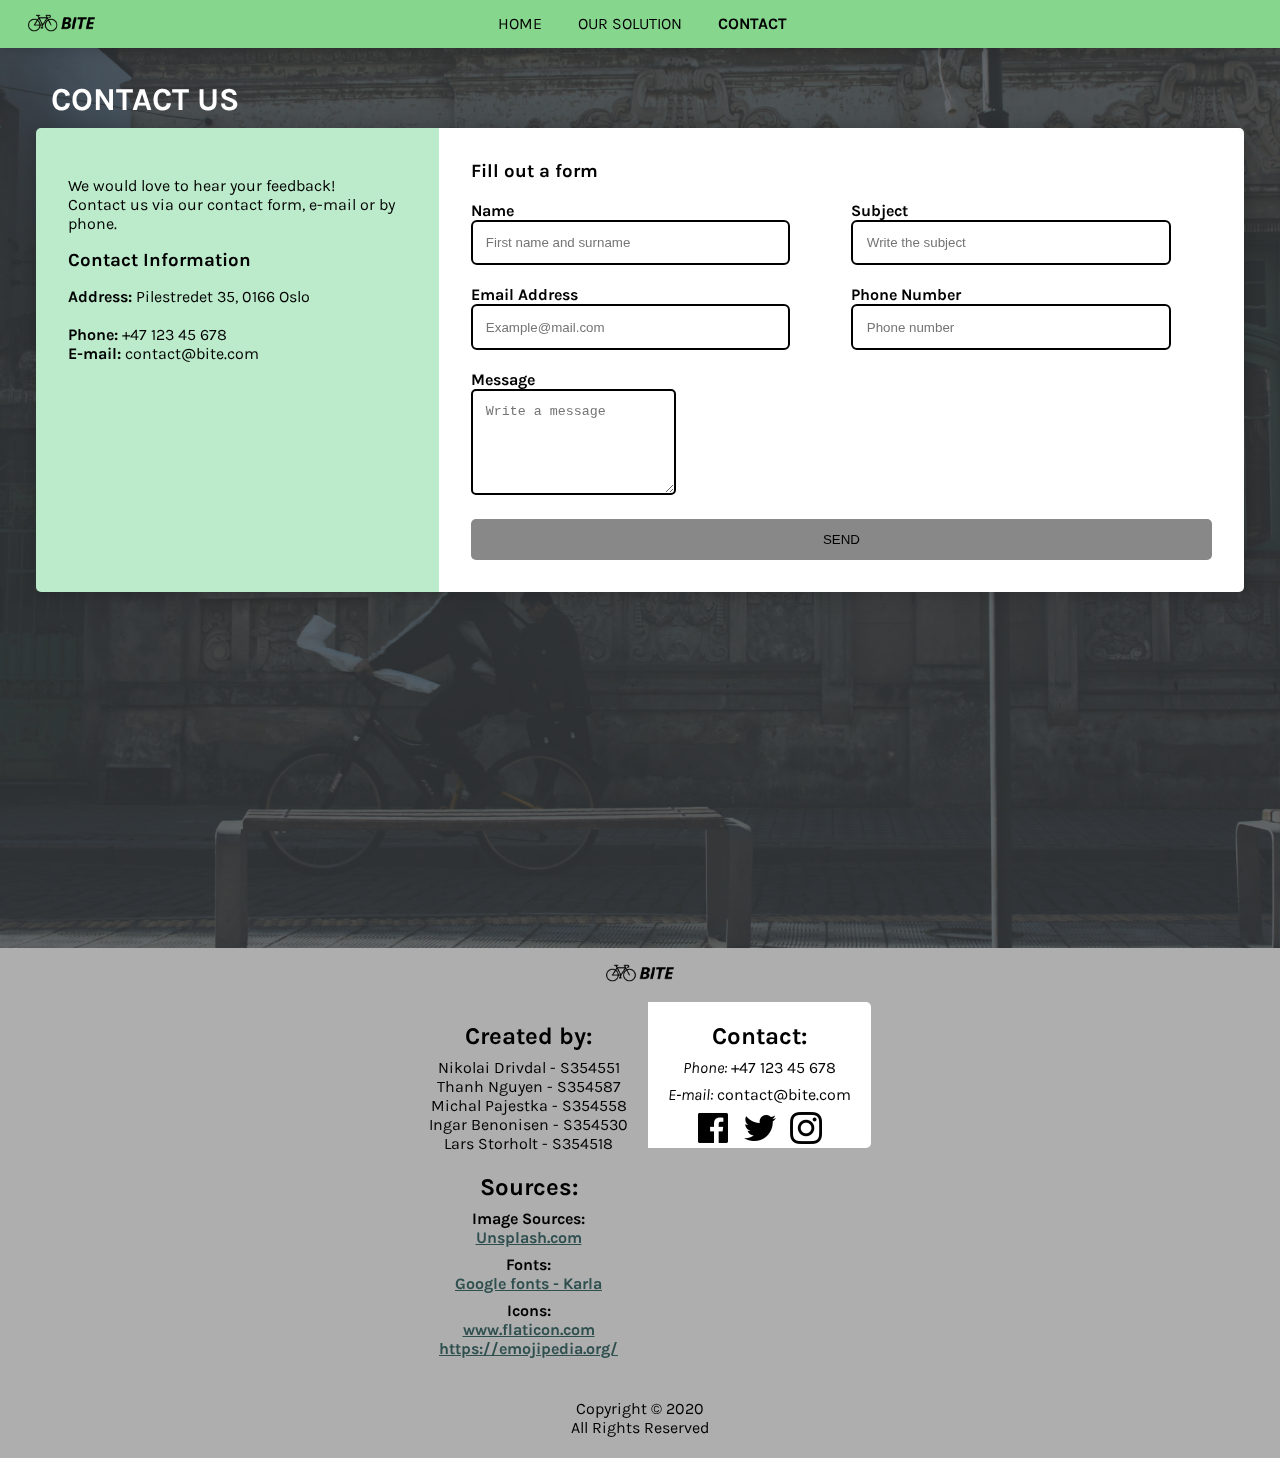
==== contact/index.html @ 80cf30ab "fixed images in footer" ====
<!DOCTYPE html>
<html lang="en">
<head>
    <meta charset="UTF-8">
    <title>BITE - Cycle Reward</title>
    <link rel="stylesheet" href="../css/stylesheet.css">
    <link rel="stylesheet" href="../css/contact.css">
    <link rel="stylesheet" href="../css/footer.css">
    <link rel="stylesheet" href="../css/footer.css">
    <link rel="shortcut icon" href="../images/favicon.ico">
    <link href="https://fonts.googleapis.com/css2?family=Karla:ital,wght@0,400;0,700;1,400&display=swap" rel="stylesheet"> <!-- Karla font -->
    <meta name="viewport" content="width=device-width, initial-scale=1">
</head>
<body>

<div class="navbar-normal">
    <a class="noPadding" href="../index.html"><img class="logo" src="../images/logo500.png" alt="BiTe Logo"></a>
    <a href="../index.html">HOME</a>
    <a href="../solution/index.html">OUR SOLUTION</a>
    <a class="navactive">CONTACT</a>
</div>
<div class="navbar-phone-top">
    <a class="noPadding" href="../index.html"><img class="logo" src="../images/logo500.png" alt="BiTe Logo"></a>
</div>
<div class="navbar-phone-bottom">
    <a href="../index.html">HOME</a>
    <a href="../solution/index.html">OUR SOLUTION</a>
    <a class="navactive">CONTACT</a>
</div>

<div class="backgroundImage"></div>
<div class="containerFullScreen">
    <div class="titleContact">
        <h1>CONTACT US</h1>
    </div>

    <div class="container">
        <div class="wrapper animated bounceInLeft">
        <div class="company-info">
            <p>
                We would love to hear your feedback! <br/>Contact us via our contact form, e-mail or by phone.
            </p>
            <h3>Contact Information</h3>
            <ul>

                <li><b>Address:</b> Pilestredet 35, 0166 Oslo</li>
                <br/>
                <li><b>Phone:</b> +47 123 45 678</li>
                <li><b>E-mail:</b> contact@bite.com</li>

            </ul>
        </div>
            <div class="contact">
                <h3>Fill out a form</h3>
                <form id="contact-form">
                <p>
                    <label for="name">Name</label>
                    <input type="text" name="name" id="name" Placeholder="First name and surname" required>
                </p>
                <p>
                    <label for="subject">Subject</label>
                    <input type="text" name="subject" id="subject" Placeholder="Write the subject" required>
                </p>
                <p>
                    <label for="email">Email Address</label>
                    <input type="email" name="email" id="email" Placeholder="Example@mail.com" required>
                </p>
                <p>
                    <label for="phone">Phone Number</label>
                    <input type="text" name="phone" id="phone" Placeholder="Phone number" required>
                </p>
                <p class="full">
                    <label for="message">Message</label>
                    <textarea name="message" id="message" rows="5" placeholder="Write a message" required></textarea>
                </p>
                <p class="full">
                    <button  type="submit">Send</button>
                </p>
                </form>
            </div>
        </div>
    </div>
</div>

<div class="footer shadow">
    <div class="footerLogo">
        <a href="../index.html"><img src="../images/logo500.png" alt="logo"></a>
    </div>
    <div class="creatorInfo">
        <h2>Created by:</h2>
        <p>
            Nikolai Drivdal - S354551<br>
            Thanh Nguyen - S354587<br>
            Michal Pajestka - S354558<br>
            Ingar Benonisen - S354530<br>
            Lars Storholt - S354518
        </p>
        
        <h2>Sources:</h2>
        <p>
            <strong>Image Sources:</strong> <br>
            <a href="https://unsplash.com/collections/39621541/dafe---final-assignment/ac71ea7657fd5124cf0531c024cbfe3c">Unsplash.com</a>
        </p>
        <p>
            <strong>Fonts:</strong> <br>
            <a href="https://fonts.google.com/specimen/Karla?query=karla">Google fonts - Karla</a>
        </p>
        <p>
            <strong>Icons:</strong> <br>
            <a href="https://www.flaticon.com/" title="Flaticon">www.flaticon.com</a>
            <br>
            <a href="https://emojipedia.org/">https://emojipedia.org/</a>
        </p>
    </div>
    <div class="contact">
        <h2>Contact:</h2>
        <p><em>Phone:</em> +47 123 45 678 </p>
        <p><em>E-mail:</em> contact@bite.com</p>
        
        <a href="https://facebook.com"><img src="../images/facebook.png" title="Facebook" alt="Facebook logo"></a>
        <a href="https://twitter.com"><img src="../images/twitter.png" title="Twitter" alt="Twitter logo"></a>
        <a href="https://instagram.com"><img src="../images/instagram.png" title="Instagram" alt="Instagram logo"></a>
    </div>
    <div class="copyright">
        <p>
            Copyright © 2020 <br>
            All Rights Reserved
        </p>
    </div>
</div>


</body>
</html>
---- css/stylesheet.css ----
@supports (scroll-behavior: smooth) {
    html {
        scroll-behavior: smooth; /* does not work on Safari, but that's ok */
    }
}

/* --- DEFINING BACKGROUND WITH COLOR OVERLAY --- */
html {
    background-image: url("../images/ariana-prestes-RwNd3xQhjNs-unsplash.jpg");
    background-size: cover;
    background-position: center;
    background-attachment: fixed;
}

body {
    background-color: rgba(44, 49, 55, 0.5);
    margin: 48px 0 0;
    font-family: 'Karla', sans-serif;
    overflow-x: hidden;
}

/* --- NAVBAR --- */
/* NORMAL SCREEN */
.navbar-normal {
    display: inline-block;
    position: fixed;
    background-color: #87D68D;
    width: 100%;
    height: 48px;
    text-align: center;
    box-shadow: 0 0 15px 0 rgba(0, 0, 0, 0.2);
    top:0;
    left: 0;

    z-index: 2;
}

/* Links inside the navbar */
.navbar-normal a {
    display: inline-block;
    font-size: 1em;
    color: black;
    text-align: center;
    padding: 14px 16px;
    text-decoration: none;
}

.navbar-normal a:hover {
    font-weight: 700;
}

.navactive {
    font-weight: 700;
    cursor: default;
}

/* Removes double padding on logo */
.navbar-normal a.noPadding {
    padding: 0;
}

.navbar-normal .logo {
    position: absolute;
    left: 0;
    top: -2px;
    height: 50px;
    margin-left: 20px;
}

/* Hide the phone version on desktop */
.navbar-phone-top, .navbar-phone-bottom {
    display: none;
}

/* PHONE SCREEN */
@media screen and (max-width: 640px) {
    /* Hide the desktop version on phone */
    .navbar-normal {
        display: none;
    }

    /* Enable phone version */
    .navbar-phone-top {
        display: inline-block;
        position: fixed;
        top: 0;
        left: 0;
        background-color: #87D68D;
        width: 100%;
        height: 48px;
        text-align: center;
        box-shadow: 0 0 15px 0 rgba(0, 0, 0, 0.2);

        z-index: 2;
    }

    .navbar-phone-top .logo {
        height: 50px;
    }

    .navbar-phone-bottom {
        display: inline-block;
        overflow: hidden;
        position: fixed;
        bottom: 0;
        left: 0;
        background-color: #87D68D;
        width: 100%;
        height: 72px;
        text-align: center;
        box-shadow: 0 0 15px 0 rgba(0, 0, 0, 0.2);

        z-index: 2;
    }

    .navbar-phone-bottom a {
        margin-top: 10px;
        display: inline-block;
        font-size: 1em;
        color: black;
        text-align: center;
        padding: 14px 16px;
        text-decoration: none;
    }

    /* Removes double padding on logo */
    .navbar-phone-top a.noPadding {
        padding: 0;
    }
}

@media screen and (max-width: 330px) {
    .navbar-phone-bottom a {
        display: inline-block;
        font-size: 1em;
        color: black;
        text-align: center;
        padding: 14px 10px;
        text-decoration: none;
    }
}
---- css/contact.css ----
.containerFullScreen {
    display: grid;
    grid-template-columns: 2% repeat(4, 1fr) 2%;
    grid-template-rows: 70px repeat(4, minmax(100px, 1fr)) 2%;
    min-height: 100vh;
    margin-top: 48px;

    background-color: rgba(44, 49, 55, 0.5);
}

.backgroundImage {
  position: fixed;
  height: 100vh;
  width: 100vw;
  background-image: url("../images/ariana-prestes-RwNd3xQhjNs-unsplash.jpg");
  background-size: cover;
  background-position: center;
  z-index: -1;
}

.titleContact {
    grid-column-start: 2;
    grid-column-end: 6;
    grid-row-start: 1;
    grid-row-end: 2;

    text-align: center;
    justify-self: start;
    align-self: end;

    background-color: transparent;
    margin-left: 25px;
    
}

.titleContact h1 {
    color: white;
    font-size: 2em;
    font-weight: 700;
    margin: 0;
    
}
.container{
    grid-column-start: 2;
    grid-column-end: 6;
    grid-row-start: 2;
    grid-row-end: 5;
    
    width:auto;
    height:auto;
    margin: 10px;
  }
  
  ul{
    list-style: none;
    padding:0;
  }
  
  .wrapper{
      filter: drop-shadow(0 0 10px rgba(0, 0, 0, 0.2));
  }
  
  .wrapper > *{
    padding: 1em;
  }
  
  .company-info{
    background:#BCEBCB; /*#87D68D eller denne?*/
      border-radius: 5px 5px 0 0;
  }
  
  .company-info h3, .company-info ul{
    text-align: center;
    margin:0 0 1rem 0;
  }

  
  .contact{
    background:#fff;
      border-radius: 0 0 5px 5px;
  }

  .contact h3 {
      margin-top: 0;
  }
  
  /* FORM STYLES */
  .contact form{
    display: grid;
    grid-template-columns: 1fr 1fr;
    grid-gap:20px;
    border-radius: 5px;
  }
  
  .contact form label{
    display:block;
  }
  
  .contact form p{
    font-weight: 700;
    margin:0;
  }
  
  .contact form .full{
    grid-column: 1 / 3;
  }
  
  .contact form button{
    width:100%;
    padding:1em;
    border:1px solid #BCEBCB;
  }

  .contact form input{
      width:80%;
      padding:1em;
      border:2px solid #000;
      border-radius: 6px;
  }

  .contact form textarea{
      max-width:80%;
      padding:1em;
      border:2px solid #000;
      border-radius: 5px;
  }
  
  .contact form button{
    background:#888;
    border:0;
    text-transform: uppercase;
    border-radius: 5px;
  }
  
  .contact form button:hover,.contact form button:focus{
    background:#BCEBCB;
    color: black;
    outline:0;
    transition: background-color 2s ease-out;
  }
  
  /* LARGE SCREENS */
  @media(min-width:860px){
    .wrapper{
      display: grid;
      grid-template-columns: 1fr 2fr;
    }
  
    .wrapper > *{
      padding:2em;
    }
    .contact {
        border-radius: 0 5px 5px 0;
    }

      .company-info {
          border-radius: 5px 0 0 5px;
      }

    .company-info h3, .company-info ul, .brand{
      text-align: left;
    }
  }

  @media screen and (max-width: 640px){
      .containerFullScreen {
          margin-top: 48px;
      }

      .container {
        grid-column-start: 2;
        grid-column-end: 6;
        grid-row-start: 2;
        grid-row-end: 5;
        
        width:auto;
        height:auto;
    }

    .titleContact{
      justify-self: center;
      margin-left: 0;
    } 
}
---- css/footer.css ----
/* --- DEFINING CONTAINER --- */
.footer {
    display: flex;
    flex-wrap: wrap;
    flex-direction: row;
    justify-content: center;
    align-items: start;

    background-color: #AEAEAE;

    text-align: center;
}

/* --- DIFFERENT FLEX ELEMENTS --- */
/* 0. All DIVs */
.footer div {
    padding-left: 20px;
    padding-right: 20px;
}

/* 1. Logo */
div.footerLogo {
    width: 100%;
}

.footerLogo img {
    height: 50px;
}

/* 2. Text */
.footer h2 {
    margin-bottom: 0;
}

.footer p {
    margin-top: 0.5em;
    margin-bottom: 0.5em;
}

/* 3. Social media icons */
.contact img{
    width: 32px;
    height: auto;
    text-align: center;

    margin-left: 3%;
    margin-right: 3%;
}

/* 4. Copyright */
div.copyright {
    width: 100%;
    margin: 25px 1% 1%;
}
div.creatorInfo a {
    color: darkslategray;
    font-weight: 700;
}


/* --- SCREEN ADJUSTMENTS --- */
@media screen and (max-width: 640px) {
    .footer {
        margin-bottom: 72px;
    }
}
---- css/footer.css ----
/* --- DEFINING CONTAINER --- */
.footer {
    display: flex;
    flex-wrap: wrap;
    flex-direction: row;
    justify-content: center;
    align-items: start;

    background-color: #AEAEAE;

    text-align: center;
}

/* --- DIFFERENT FLEX ELEMENTS --- */
/* 0. All DIVs */
.footer div {
    padding-left: 20px;
    padding-right: 20px;
}

/* 1. Logo */
div.footerLogo {
    width: 100%;
}

.footerLogo img {
    height: 50px;
}

/* 2. Text */
.footer h2 {
    margin-bottom: 0;
}

.footer p {
    margin-top: 0.5em;
    margin-bottom: 0.5em;
}

/* 3. Social media icons */
.contact img{
    width: 32px;
    height: auto;
    text-align: center;

    margin-left: 3%;
    margin-right: 3%;
}

/* 4. Copyright */
div.copyright {
    width: 100%;
    margin: 25px 1% 1%;
}
div.creatorInfo a {
    color: darkslategray;
    font-weight: 700;
}


/* --- SCREEN ADJUSTMENTS --- */
@media screen and (max-width: 640px) {
    .footer {
        margin-bottom: 72px;
    }
}
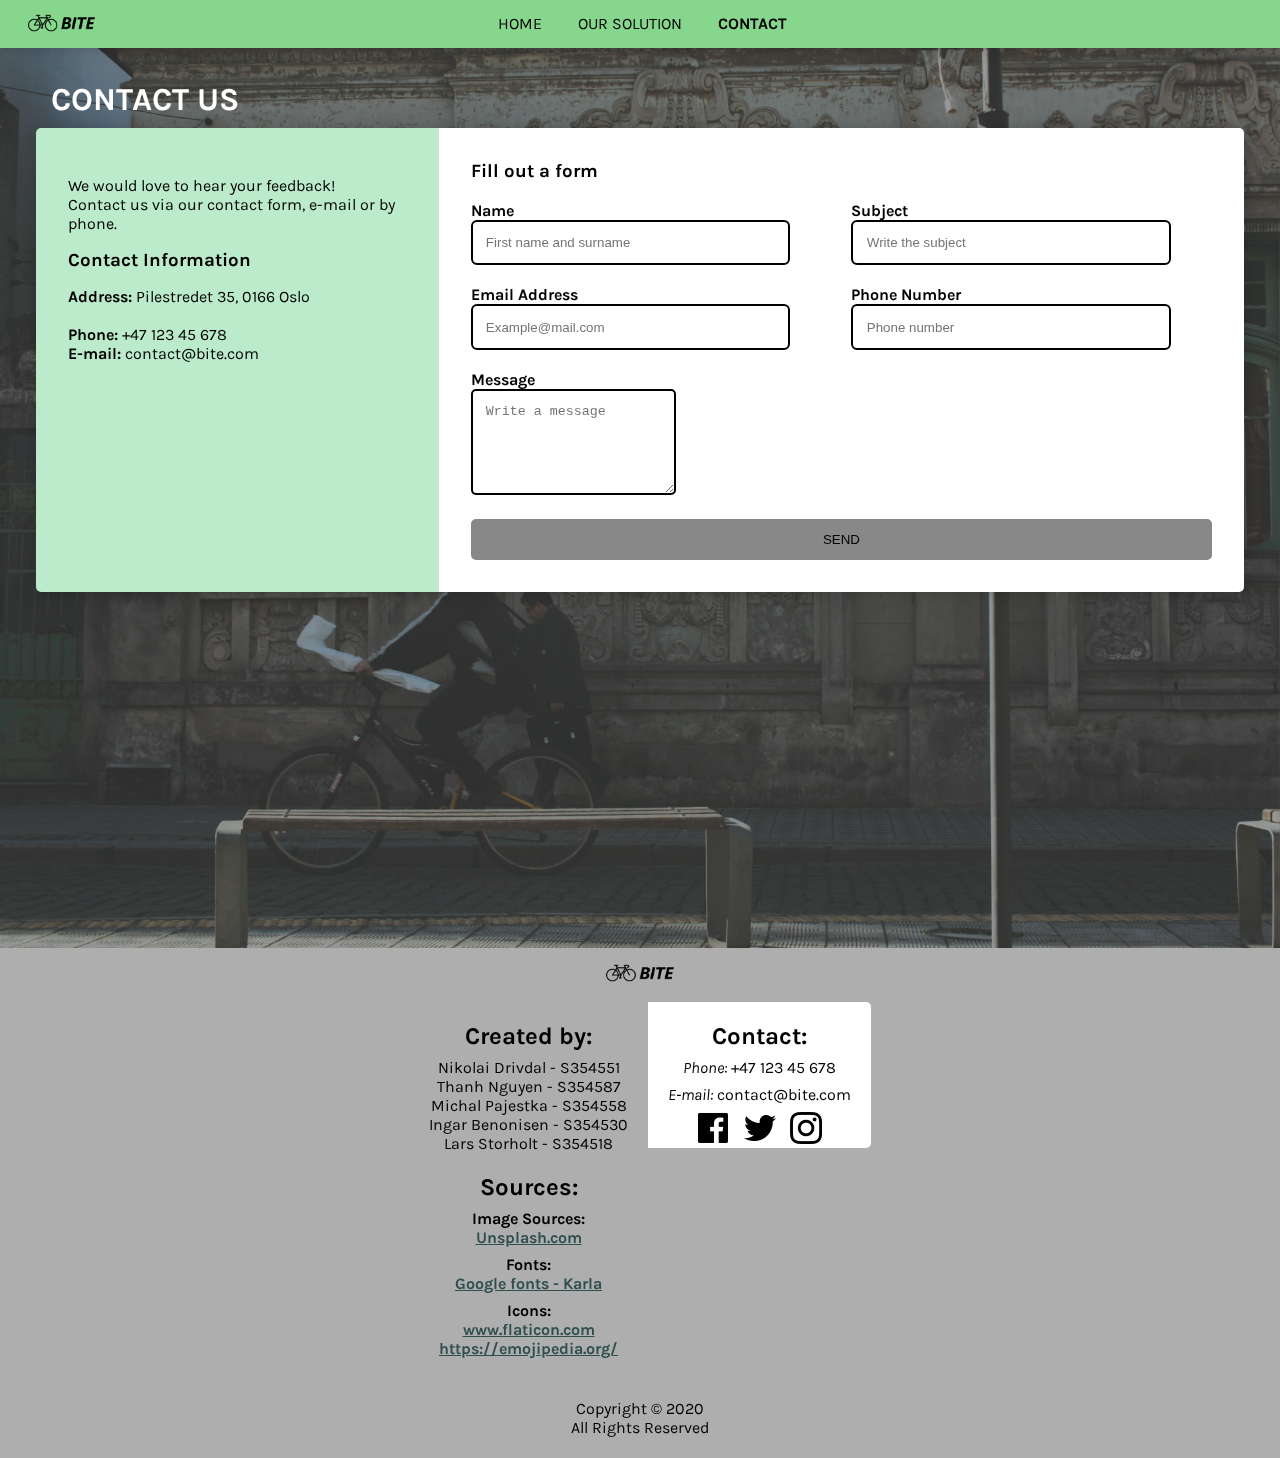
==== commit 65edaaea: "changed the way background is shown" ====
--- a/contact/index.html
+++ b/contact/index.html
@@ -12,6 +12,11 @@
     <meta name="viewport" content="width=device-width, initial-scale=1">
 </head>
 <body>
+
+<div class="background">
+    <div class="colorOverlay"></div>
+    <div class="backgroundImage"></div>
+</div>
 
 <div class="navbar-normal">
     <a class="noPadding" href="../index.html"><img class="logo" src="../images/logo500.png" alt="BiTe Logo"></a>
@@ -28,7 +33,6 @@
     <a class="navactive">CONTACT</a>
 </div>
 
-<div class="backgroundImage"></div>
 <div class="containerFullScreen">
     <div class="titleContact">
         <h1>CONTACT US</h1>
--- a/css/stylesheet.css
+++ b/css/stylesheet.css
@@ -4,19 +4,28 @@
     }
 }
 
-/* --- DEFINING BACKGROUND WITH COLOR OVERLAY --- */
-html {
-    background-image: url("../images/ariana-prestes-RwNd3xQhjNs-unsplash.jpg");
-    background-size: cover;
-    background-position: center;
-    background-attachment: fixed;
-}
-
 body {
-    background-color: rgba(44, 49, 55, 0.5);
     margin: 48px 0 0;
     font-family: 'Karla', sans-serif;
     overflow-x: hidden;
+}
+
+/* --- DEFINING BACKGROUND WITH COLOR OVERLAY --- */
+.colorOverlay {
+    background-color: rgba(44, 49, 55, 0.5);
+    width: 100vw;
+    height: 100vh;
+    position: fixed;
+    z-index: -1;
+}
+
+.backgroundImage {
+    background-image: url("../images/ariana-prestes-RwNd3xQhjNs-unsplash.jpg");
+    background-size: cover;
+    width: 100vw;
+    height: 100vh;
+    position: fixed;
+    z-index: -2;
 }
 
 /* --- NAVBAR --- */
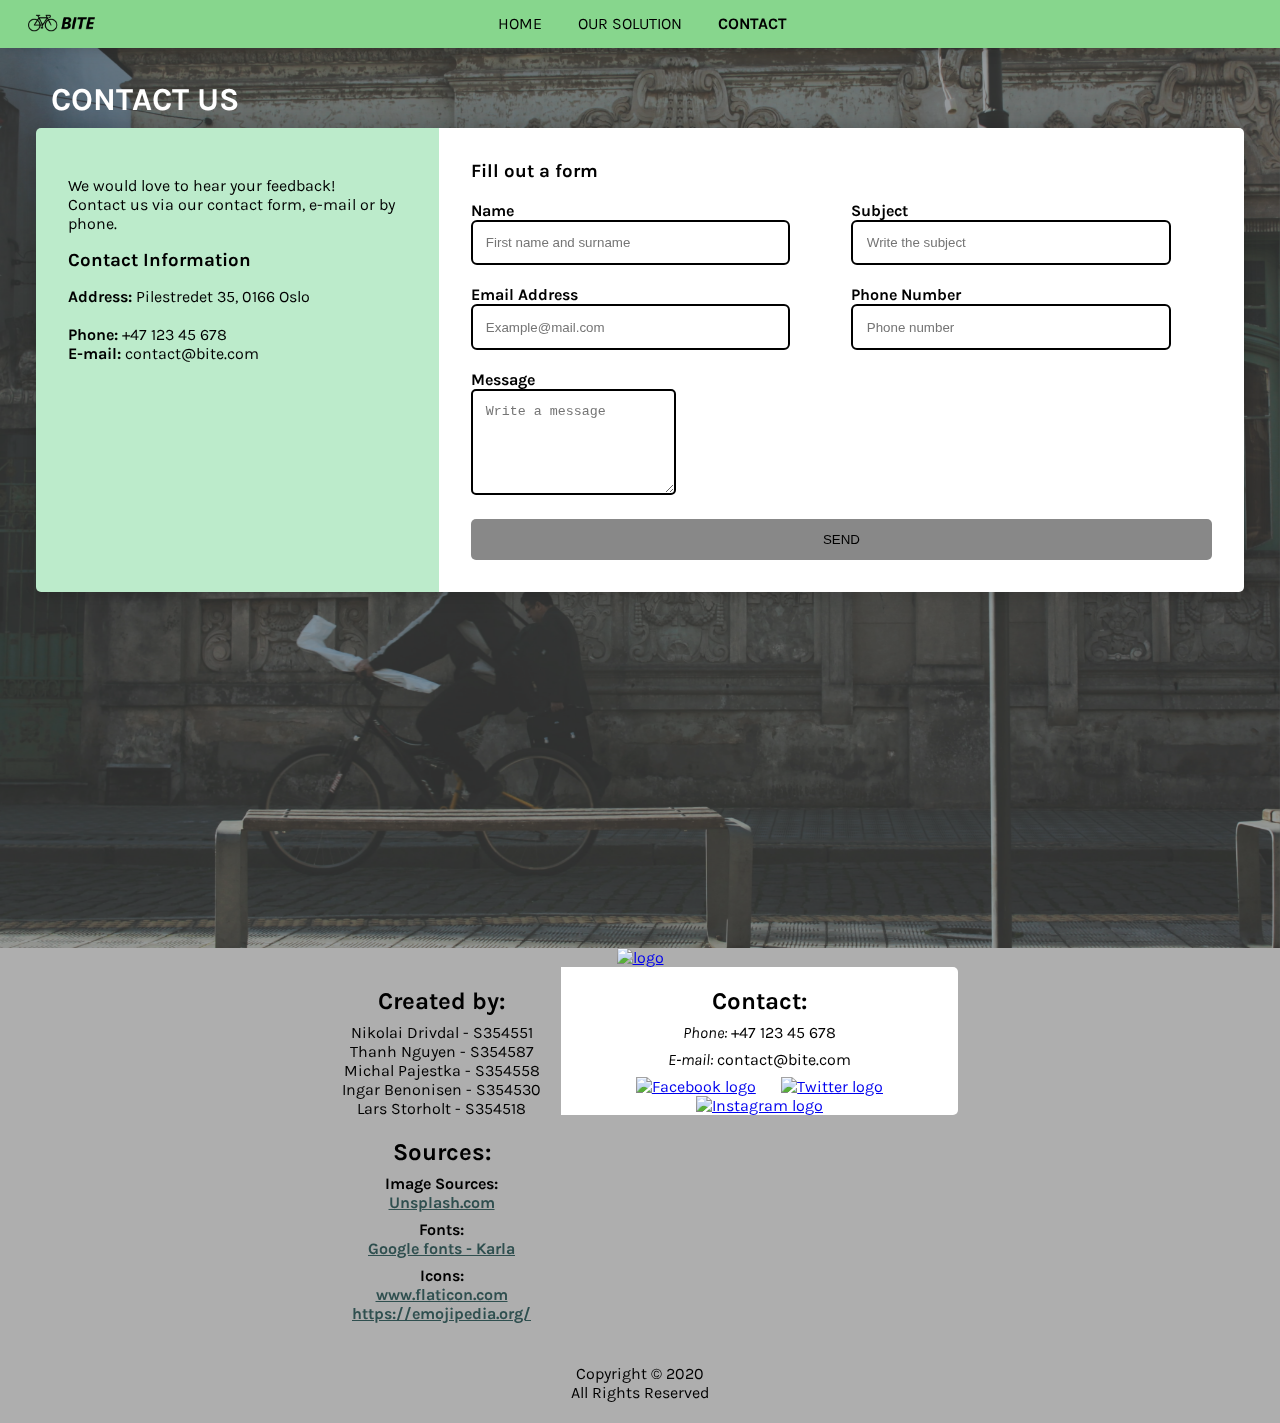
==== commit 8a362948: "flex" ====
--- a/contact/index.html
+++ b/contact/index.html
@@ -12,11 +12,6 @@
     <meta name="viewport" content="width=device-width, initial-scale=1">
 </head>
 <body>
-
-<div class="background">
-    <div class="colorOverlay"></div>
-    <div class="backgroundImage"></div>
-</div>
 
 <div class="navbar-normal">
     <a class="noPadding" href="../index.html"><img class="logo" src="../images/logo500.png" alt="BiTe Logo"></a>
@@ -33,62 +28,76 @@
     <a class="navactive">CONTACT</a>
 </div>
 
+<div class="background">
+    <div class="colorOverlay"></div>
+    <div class="backgroundImage"></div>
+</div>
+
 <div class="containerFullScreen">
     <div class="titleContact">
         <h1>CONTACT US</h1>
     </div>
-
+    
     <div class="container">
         <div class="wrapper animated bounceInLeft">
-        <div class="company-info">
-            <p>
-                We would love to hear your feedback! <br/>Contact us via our contact form, e-mail or by phone.
-            </p>
-            <h3>Contact Information</h3>
-            <ul>
-
-                <li><b>Address:</b> Pilestredet 35, 0166 Oslo</li>
-                <br/>
-                <li><b>Phone:</b> +47 123 45 678</li>
-                <li><b>E-mail:</b> contact@bite.com</li>
-
-            </ul>
-        </div>
+            <div class="company-info">
+                <p>
+                    We would love to hear your feedback! <br/>Contact us via our contact form, e-mail or by phone.
+                </p>
+                <h3>Contact Information</h3>
+                <ul>
+                    
+                    <li><b>Address:</b> Pilestredet 35, 0166 Oslo</li>
+                    <br/>
+                    <li><b>Phone:</b> +47 123 45 678</li>
+                    <li><b>E-mail:</b> contact@bite.com</li>
+                
+                </ul>
+            </div>
             <div class="contact">
                 <h3>Fill out a form</h3>
                 <form id="contact-form">
-                <p>
-                    <label for="name">Name</label>
-                    <input type="text" name="name" id="name" Placeholder="First name and surname" required>
-                </p>
-                <p>
-                    <label for="subject">Subject</label>
-                    <input type="text" name="subject" id="subject" Placeholder="Write the subject" required>
-                </p>
-                <p>
-                    <label for="email">Email Address</label>
-                    <input type="email" name="email" id="email" Placeholder="Example@mail.com" required>
-                </p>
-                <p>
-                    <label for="phone">Phone Number</label>
-                    <input type="text" name="phone" id="phone" Placeholder="Phone number" required>
-                </p>
-                <p class="full">
-                    <label for="message">Message</label>
-                    <textarea name="message" id="message" rows="5" placeholder="Write a message" required></textarea>
-                </p>
-                <p class="full">
-                    <button  type="submit">Send</button>
-                </p>
+                    <p>
+                        <label for="name">Name</label>
+                        <input type="text" name="name" id="name" Placeholder="First name and surname" required>
+                    </p>
+                    <p>
+                        <label for="subject">Subject</label>
+                        <input type="text" name="subject" id="subject" Placeholder="Write the subject" required>
+                    </p>
+                    <p>
+                        <label for="email">Email Address</label>
+                        <input type="email" name="email" id="email" Placeholder="Example@mail.com" required>
+                    </p>
+                    <p>
+                        <label for="phone">Phone Number</label>
+                        <input type="text" name="phone" id="phone" Placeholder="Phone number" required>
+                    </p>
+                    <p class="full">
+                        <label for="message">Message</label>
+                        <textarea name="message" id="message" rows="5" placeholder="Write a message" required></textarea>
+                    </p>
+                    <p class="full">
+                        <button  type="submit">Send</button>
+                    </p>
                 </form>
             </div>
         </div>
     </div>
 </div>
 
+<script>
+    let contact =document.getElementById("contact-form");
+    contact.addEventListener("submit", (e)=>{
+        e.preventDefault();
+        console.log("Form has been submitted")
+        alert("Message sent to Contact@Bite.com");
+    });
+</script>
+
 <div class="footer shadow">
     <div class="footerLogo">
-        <a href="../index.html"><img src="../images/logo500.png" alt="logo"></a>
+        <a href="#top"><img src="images/logo500.png" alt="logo"></a>
     </div>
     <div class="creatorInfo">
         <h2>Created by:</h2>
@@ -121,9 +130,9 @@
         <p><em>Phone:</em> +47 123 45 678 </p>
         <p><em>E-mail:</em> contact@bite.com</p>
         
-        <a href="https://facebook.com"><img src="../images/facebook.png" title="Facebook" alt="Facebook logo"></a>
-        <a href="https://twitter.com"><img src="../images/twitter.png" title="Twitter" alt="Twitter logo"></a>
-        <a href="https://instagram.com"><img src="../images/instagram.png" title="Instagram" alt="Instagram logo"></a>
+        <a href="https://facebook.com"><img src="images/facebook.png" title="Facebook" alt="Facebook logo"></a>
+        <a href="https://twitter.com"><img src="images/twitter.png" title="Twitter" alt="Twitter logo"></a>
+        <a href="https://instagram.com"><img src="images/instagram.png" title="Instagram" alt="Instagram logo"></a>
     </div>
     <div class="copyright">
         <p>
@@ -134,5 +143,6 @@
 </div>
 
 
+
 </body>
-</html>
+</html>--- a/css/stylesheet.css
+++ b/css/stylesheet.css
@@ -22,6 +22,7 @@
 .backgroundImage {
     background-image: url("../images/ariana-prestes-RwNd3xQhjNs-unsplash.jpg");
     background-size: cover;
+    background-position: center;
     width: 100vw;
     height: 100vh;
     position: fixed;
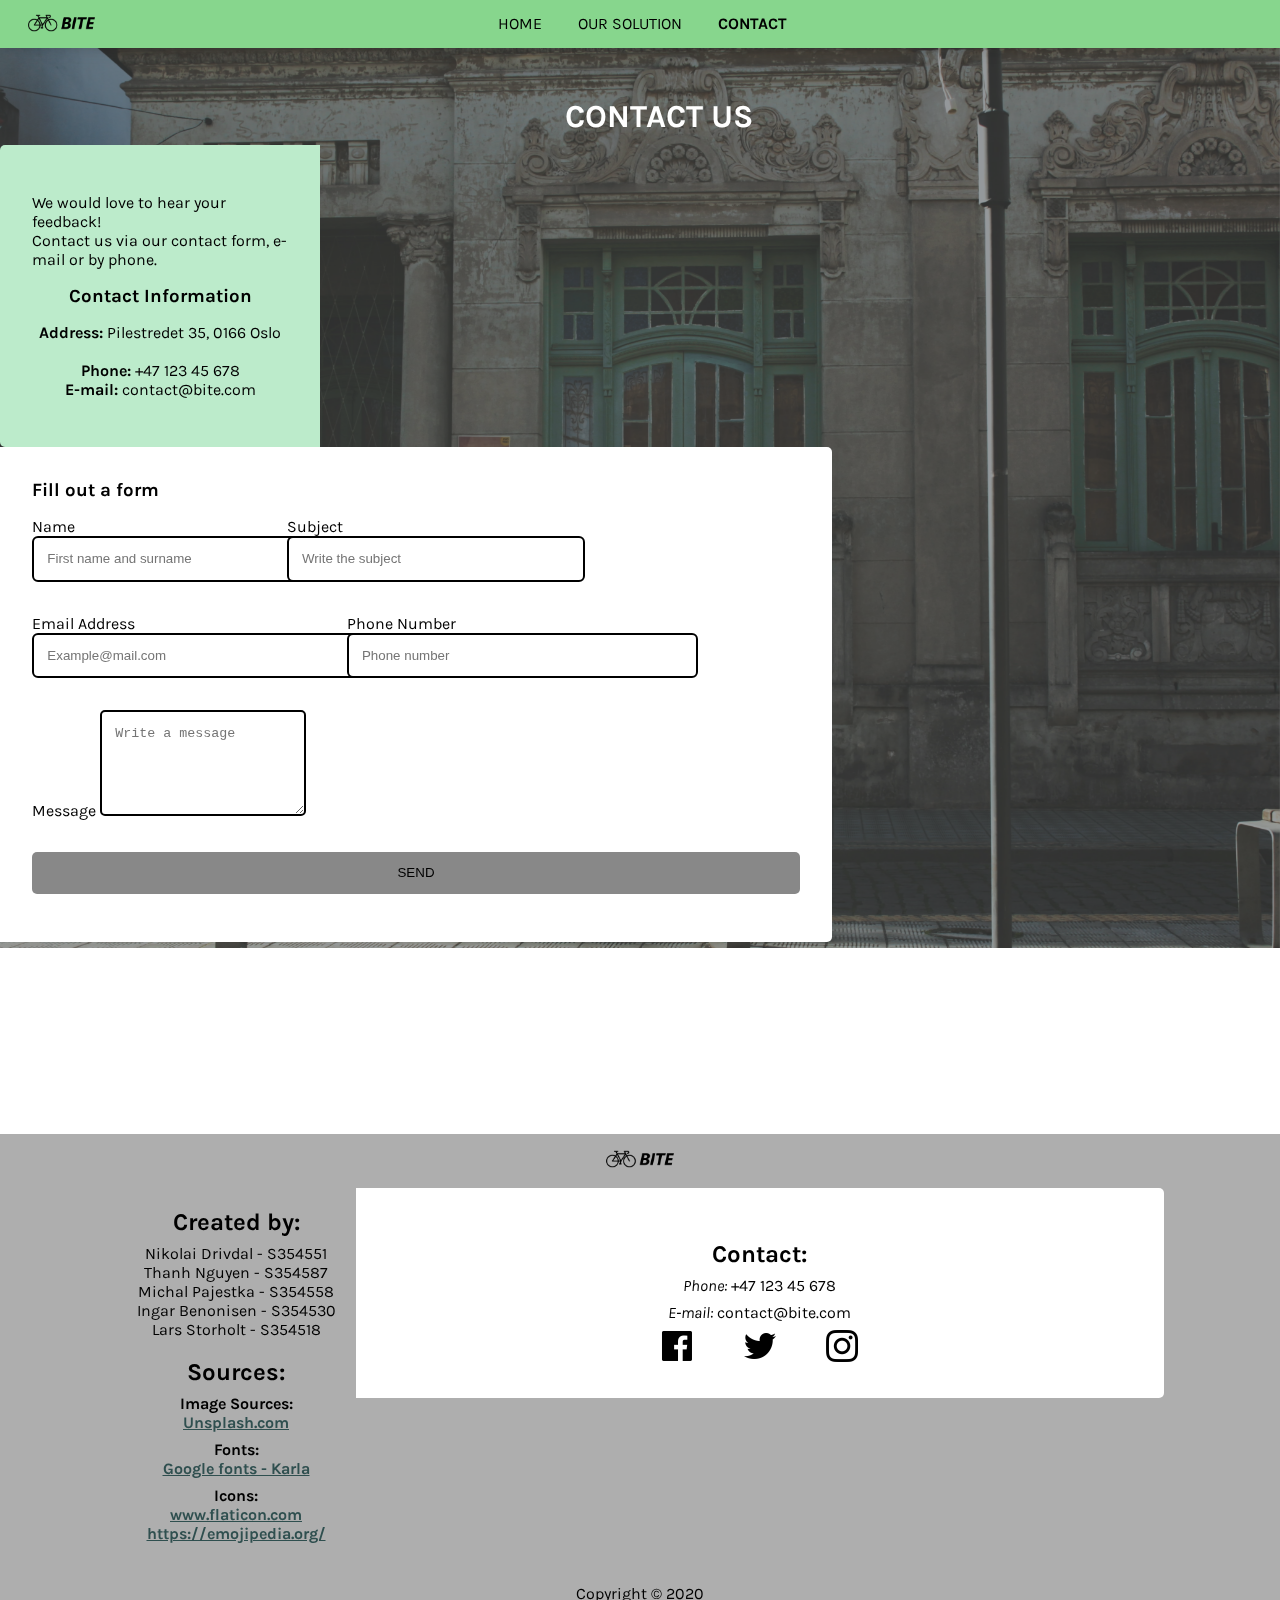
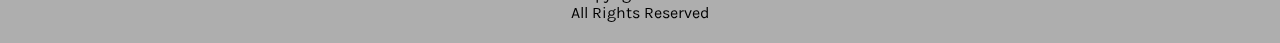
==== commit 88d567fd: "new footer in contact" ====
--- a/contact/index.html
+++ b/contact/index.html
@@ -97,7 +97,7 @@
 
 <div class="footer shadow">
     <div class="footerLogo">
-        <a href="#top"><img src="images/logo500.png" alt="logo"></a>
+        <a href="../index.html"><img src="../images/logo500.png" alt="logo"></a>
     </div>
     <div class="creatorInfo">
         <h2>Created by:</h2>
@@ -130,9 +130,9 @@
         <p><em>Phone:</em> +47 123 45 678 </p>
         <p><em>E-mail:</em> contact@bite.com</p>
         
-        <a href="https://facebook.com"><img src="images/facebook.png" title="Facebook" alt="Facebook logo"></a>
-        <a href="https://twitter.com"><img src="images/twitter.png" title="Twitter" alt="Twitter logo"></a>
-        <a href="https://instagram.com"><img src="images/instagram.png" title="Instagram" alt="Instagram logo"></a>
+        <a href="https://facebook.com"><img src="../images/facebook.png" title="Facebook" alt="Facebook logo"></a>
+        <a href="https://twitter.com"><img src="../images/twitter.png" title="Twitter" alt="Twitter logo"></a>
+        <a href="https://instagram.com"><img src="../images/instagram.png" title="Instagram" alt="Instagram logo"></a>
     </div>
     <div class="copyright">
         <p>
--- a/css/contact.css
+++ b/css/contact.css
@@ -1,37 +1,23 @@
+/* --- DEFINING DIFFERENT CONTAINER PARAMETERS --- */
+.flexFullScreen {
+    display: flex;
+    flex-wrap: wrap;
+    flex-direction: row;
+    justify-content: center;
+    align-items: center;
 
-.containerFullScreen {
-    display: grid;
-    grid-template-columns: 2% repeat(4, 1fr) 2%;
-    grid-template-rows: 70px repeat(4, minmax(100px, 1fr)) 2%;
     min-height: 100vh;
-    margin-top: 48px;
+    width: 100vw;
 
-    background-color: rgba(44, 49, 55, 0.5);
-}
-
-.backgroundImage {
-  position: fixed;
-  height: 100vh;
-  width: 100vw;
-  background-image: url("../images/ariana-prestes-RwNd3xQhjNs-unsplash.jpg");
-  background-size: cover;
-  background-position: center;
-  z-index: -1;
+    text-align: center;
 }
 
 .titleContact {
-    grid-column-start: 2;
-    grid-column-end: 6;
-    grid-row-start: 1;
-    grid-row-end: 2;
-
-    text-align: center;
-    justify-self: start;
-    align-self: end;
-
+    justify-content: center;
+    text-align:center;
     background-color: transparent;
-    margin-left: 25px;
-    
+    padding-top: 50px;
+    padding-left: 3vw;
 }
 
 .titleContact h1 {
@@ -39,147 +25,163 @@
     font-size: 2em;
     font-weight: 700;
     margin: 0;
-    
+
 }
 .container{
-    grid-column-start: 2;
-    grid-column-end: 6;
-    grid-row-start: 2;
-    grid-row-end: 5;
-    
-    width:auto;
-    height:auto;
-    margin: 10px;
-  }
-  
-  ul{
+    display: flex;
+    flex-wrap: wrap;
+    height: auto;
+    margin: 10px 0 15vw 0;
+    justify-content: center;
+    border-radius: 5px;
+}
+
+ul{
     list-style: none;
     padding:0;
-  }
-  
-  .wrapper{
-      filter: drop-shadow(0 0 10px rgba(0, 0, 0, 0.2));
-  }
-  
-  .wrapper > *{
-    padding: 1em;
-  }
-  
-  .company-info{
+}
+
+
+.company-info{
     background:#BCEBCB; /*#87D68D eller denne?*/
-      border-radius: 5px 5px 0 0;
-  }
-  
-  .company-info h3, .company-info ul{
+    border-radius: 5px 0 0 5px;
+    width: 20%;
+    padding: 2em;
+}
+
+.company-info h3, .company-info ul{
     text-align: center;
     margin:0 0 1rem 0;
-  }
+}
 
-  
-  .contact{
+
+.contact{
     background:#fff;
-      border-radius: 0 0 5px 5px;
-  }
+    border-radius: 0 5px 5px 0;
+    width: 60%;
+    padding: 2em;
+}
 
-  .contact h3 {
-      margin-top: 0;
-  }
-  
-  /* FORM STYLES */
-  .contact form{
-    display: grid;
-    grid-template-columns: 1fr 1fr;
-    grid-gap:20px;
-    border-radius: 5px;
-  }
-  
-  .contact form label{
-    display:block;
-  }
-  
-  .contact form p{
+.contact h3 {
+    margin: 0;
+}
+
+/* FORM STYLES */
+.contact form{
+    display: flex;
+    flex-wrap: wrap;
+    height: auto;
+
+}
+
+.hverRubrikk{
+    width: 30vw;
+}
+
+.contact form div label{
+    display: block;
+
+}
+
+.contact form div p{
     font-weight: 700;
     margin:0;
-  }
-  
-  .contact form .full{
-    grid-column: 1 / 3;
-  }
-  
-  .contact form button{
+    padding-top: 3vw;
+    width: 80%;
+}
+
+.contact form button{
     width:100%;
     padding:1em;
     border:1px solid #BCEBCB;
-  }
+}
 
-  .contact form input{
-      width:80%;
-      padding:1em;
-      border:2px solid #000;
-      border-radius: 6px;
-  }
+.contact form input{
+    width:100%;
+    padding:1em;
+    border:2px solid #000;
+    border-radius: 6px;
+}
 
-  .contact form textarea{
-      max-width:80%;
-      padding:1em;
-      border:2px solid #000;
-      border-radius: 5px;
-  }
-  
-  .contact form button{
+.contact form textarea{
+    max-width:80%;
+    padding:1em;
+    border:2px solid #000;
+    border-radius: 5px;
+}
+
+.contact form button{
     background:#888;
     border:0;
     text-transform: uppercase;
     border-radius: 5px;
-  }
-  
-  .contact form button:hover,.contact form button:focus{
+}
+
+.contact form button:hover,.contact form button:focus{
     background:#BCEBCB;
     color: black;
     outline:0;
     transition: background-color 2s ease-out;
-  }
-  
-  /* LARGE SCREENS */
-  @media(min-width:860px){
-    .wrapper{
-      display: grid;
-      grid-template-columns: 1fr 2fr;
-    }
-  
-    .wrapper > *{
-      padding:2em;
-    }
-    .contact {
-        border-radius: 0 5px 5px 0;
+}
+
+p.full{
+    width: 100%;
+}
+
+@media screen and (max-width:860px){
+    .company-info h3, .company-info ul, .brand{
+        /*text-align: left;*/
     }
 
-      .company-info {
-          border-radius: 5px 0 0 5px;
-      }
+    .container{
+        padding: 0 3vw;
+    }
 
-    .company-info h3, .company-info ul, .brand{
-      text-align: left;
+    .company-info{
+        width: 95%;
+        border-radius: 5px 5px 0 0;
+        /*padding: 0 1vw 1vw 1vw;*/
+        justify-self: center;
+        padding: 1em;
     }
-  }
 
-  @media screen and (max-width: 640px){
-      .containerFullScreen {
-          margin-top: 48px;
-      }
-
-      .container {
-        grid-column-start: 2;
-        grid-column-end: 6;
-        grid-row-start: 2;
-        grid-row-end: 5;
-        
-        width:auto;
-        height:auto;
+    .contact{
+        width: 95%;
+        border-radius: 0 0 5px 5px;
+        padding: 1em;
     }
 
     .titleContact{
-      justify-self: center;
-      margin-left: 0;
-    } 
+        justify-content: center;
+        margin-left: 0;
+    }
+
+    .hverRubrikk{
+        width: 40vw;
+    }
+}
+
+@media screen and (max-width: 390px){
+    .container{
+        padding: 0;
+        margin: 0;
+    }
+
+    .company-info{
+        width: 100%;
+        margin: 0;
+        padding: 0.5em;
+    }
+
+    .contact{
+        width: 100%;
+        margin: 0;
+        padding: 0.5em;
+    }
+
+    .hverRubrikk{
+        width: 45vw;
+    }
+
+
 }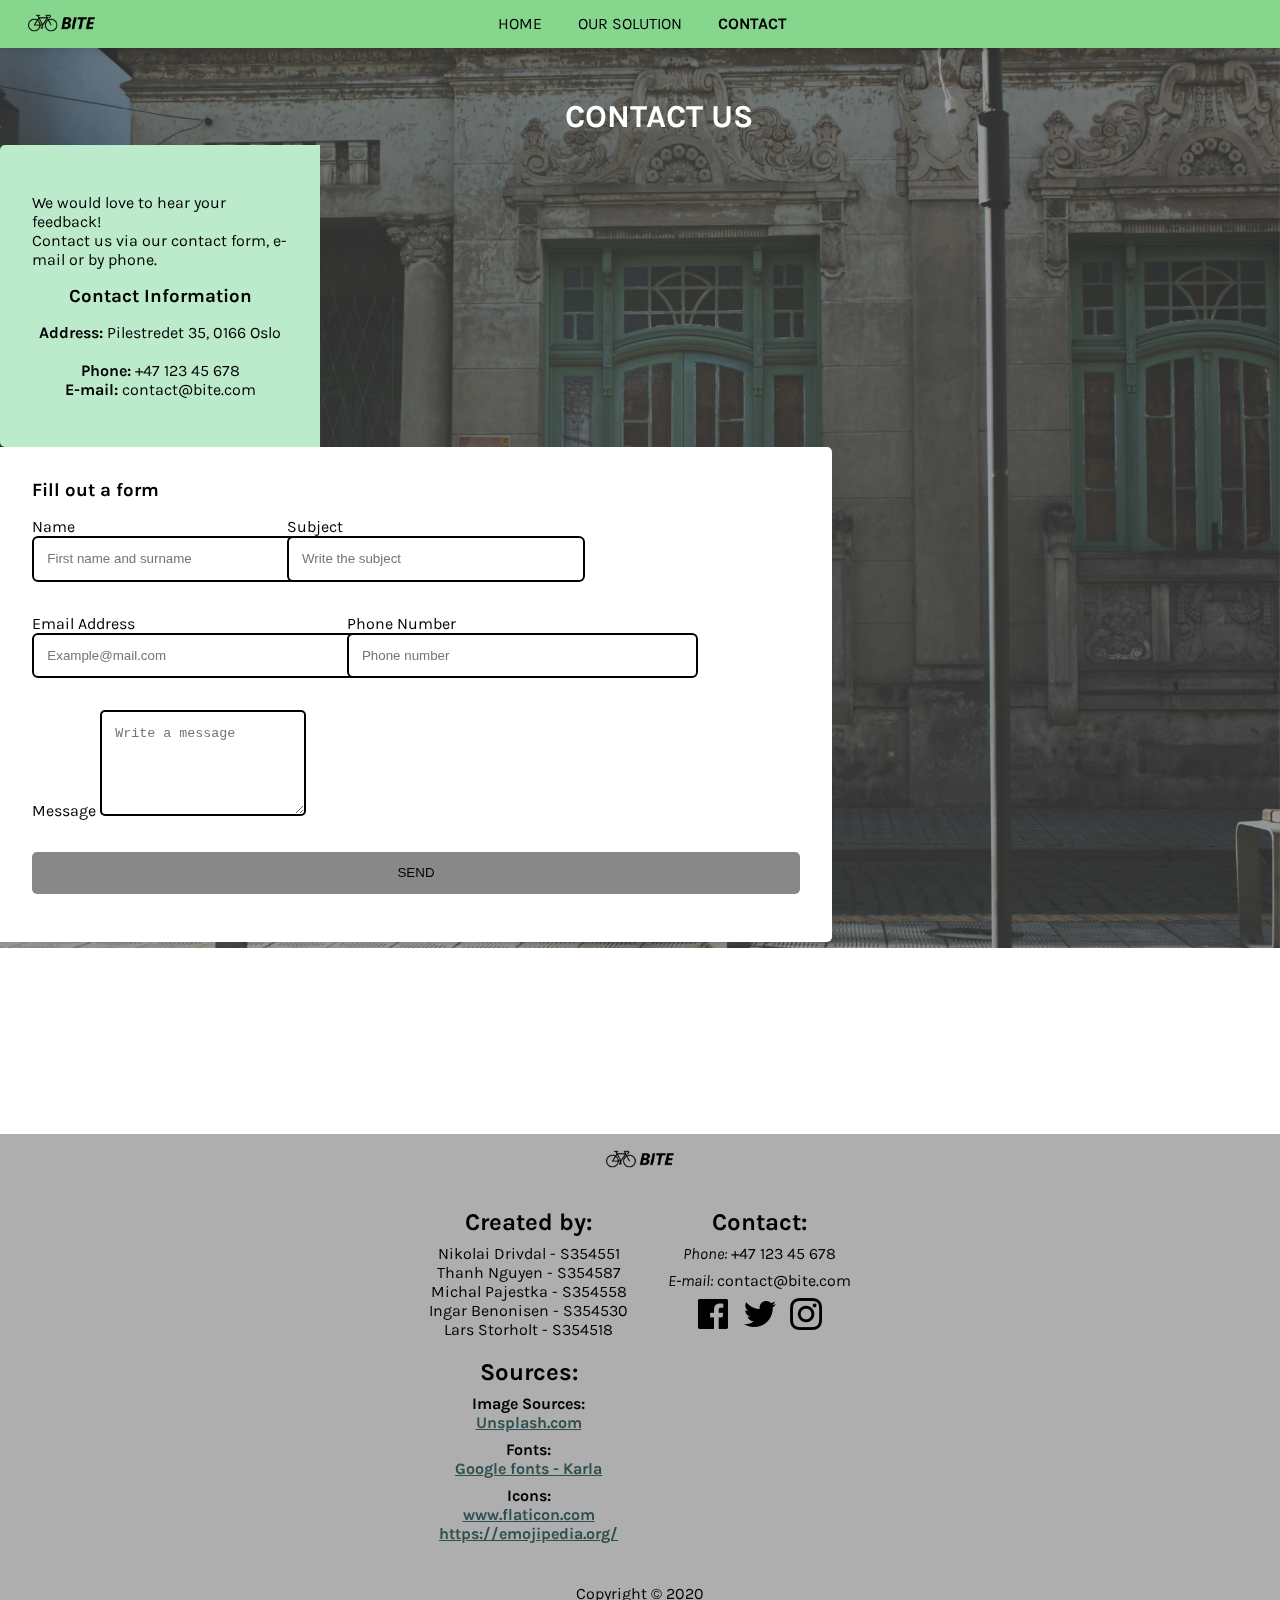
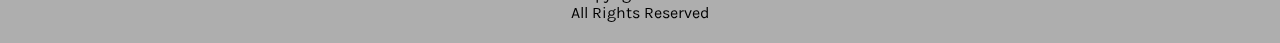
==== commit f0c06129: "fixed footer class-name" ====
--- a/contact/index.html
+++ b/contact/index.html
@@ -125,7 +125,7 @@
             <a href="https://emojipedia.org/">https://emojipedia.org/</a>
         </p>
     </div>
-    <div class="contact">
+    <div class="footerContact">
         <h2>Contact:</h2>
         <p><em>Phone:</em> +47 123 45 678 </p>
         <p><em>E-mail:</em> contact@bite.com</p>
--- a/css/footer.css
+++ b/css/footer.css
@@ -38,7 +38,7 @@
 }
 
 /* 3. Social media icons */
-.contact img{
+.footerContact img{
     width: 32px;
     height: auto;
     text-align: center;
--- a/css/footer.css
+++ b/css/footer.css
@@ -38,7 +38,7 @@
 }
 
 /* 3. Social media icons */
-.contact img{
+.footerContact img{
     width: 32px;
     height: auto;
     text-align: center;
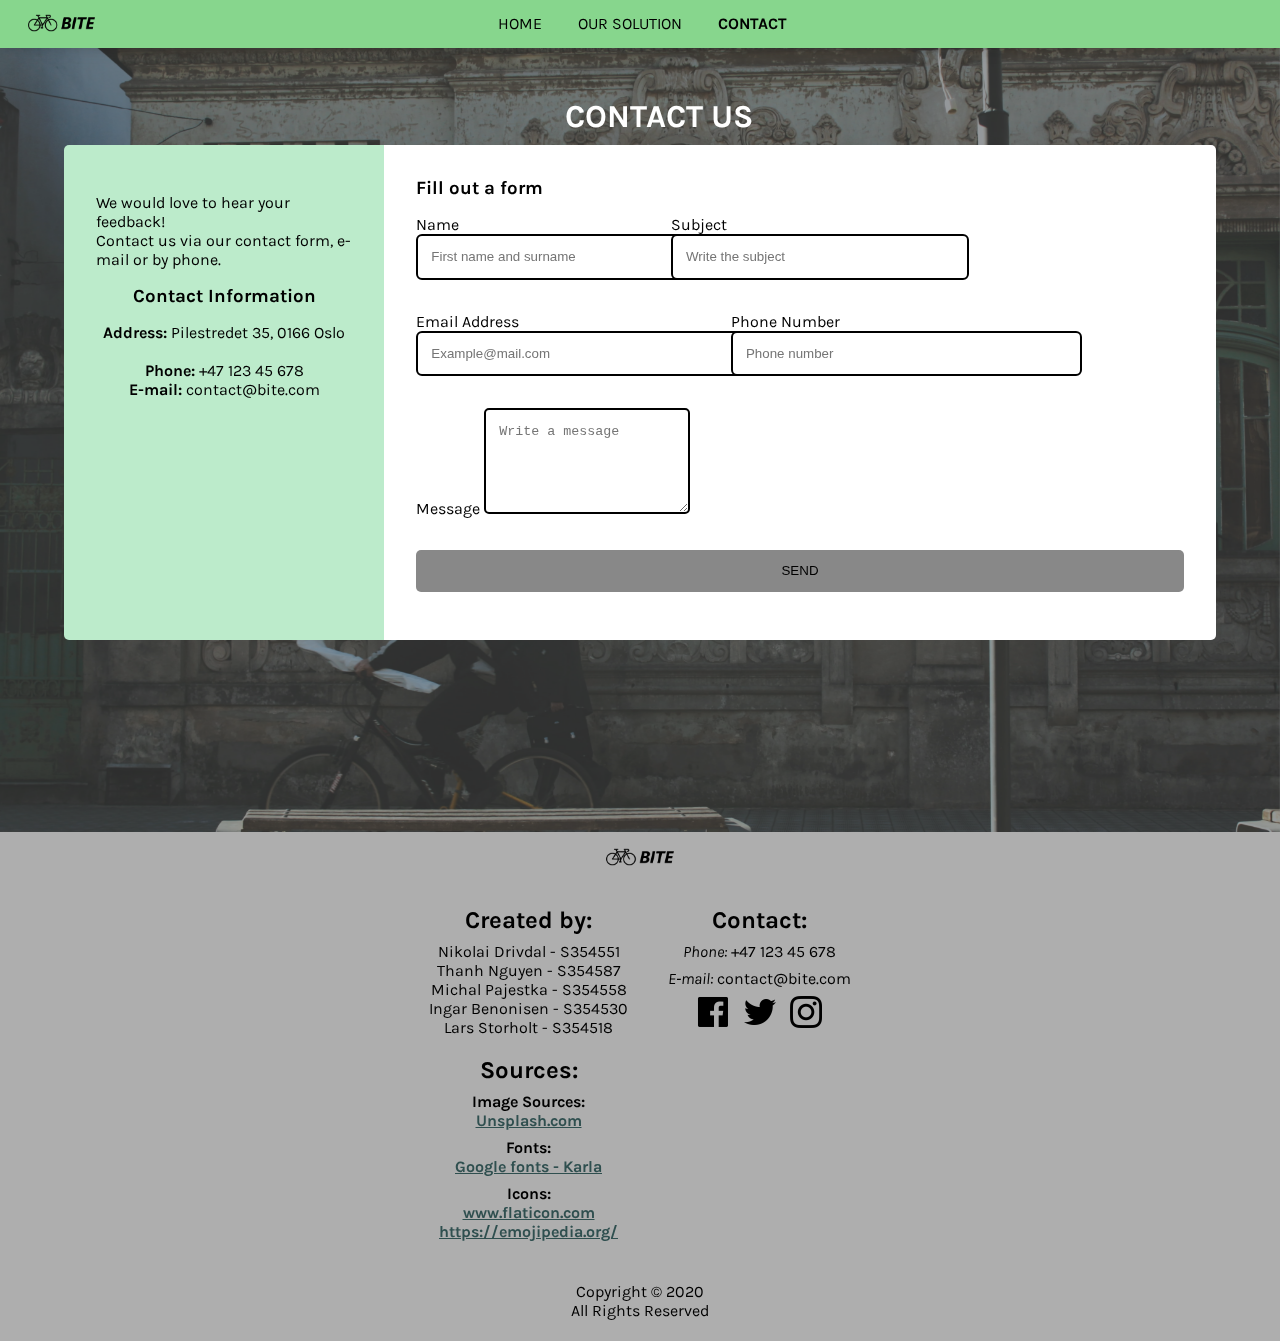
==== commit bf33b6aa: "Update index.html" ====
--- a/contact/index.html
+++ b/contact/index.html
@@ -39,7 +39,6 @@
     </div>
     
     <div class="container">
-        <div class="wrapper animated bounceInLeft">
             <div class="company-info">
                 <p>
                     We would love to hear your feedback! <br/>Contact us via our contact form, e-mail or by phone.
@@ -82,7 +81,6 @@
                     </p>
                 </form>
             </div>
-        </div>
     </div>
 </div>
 
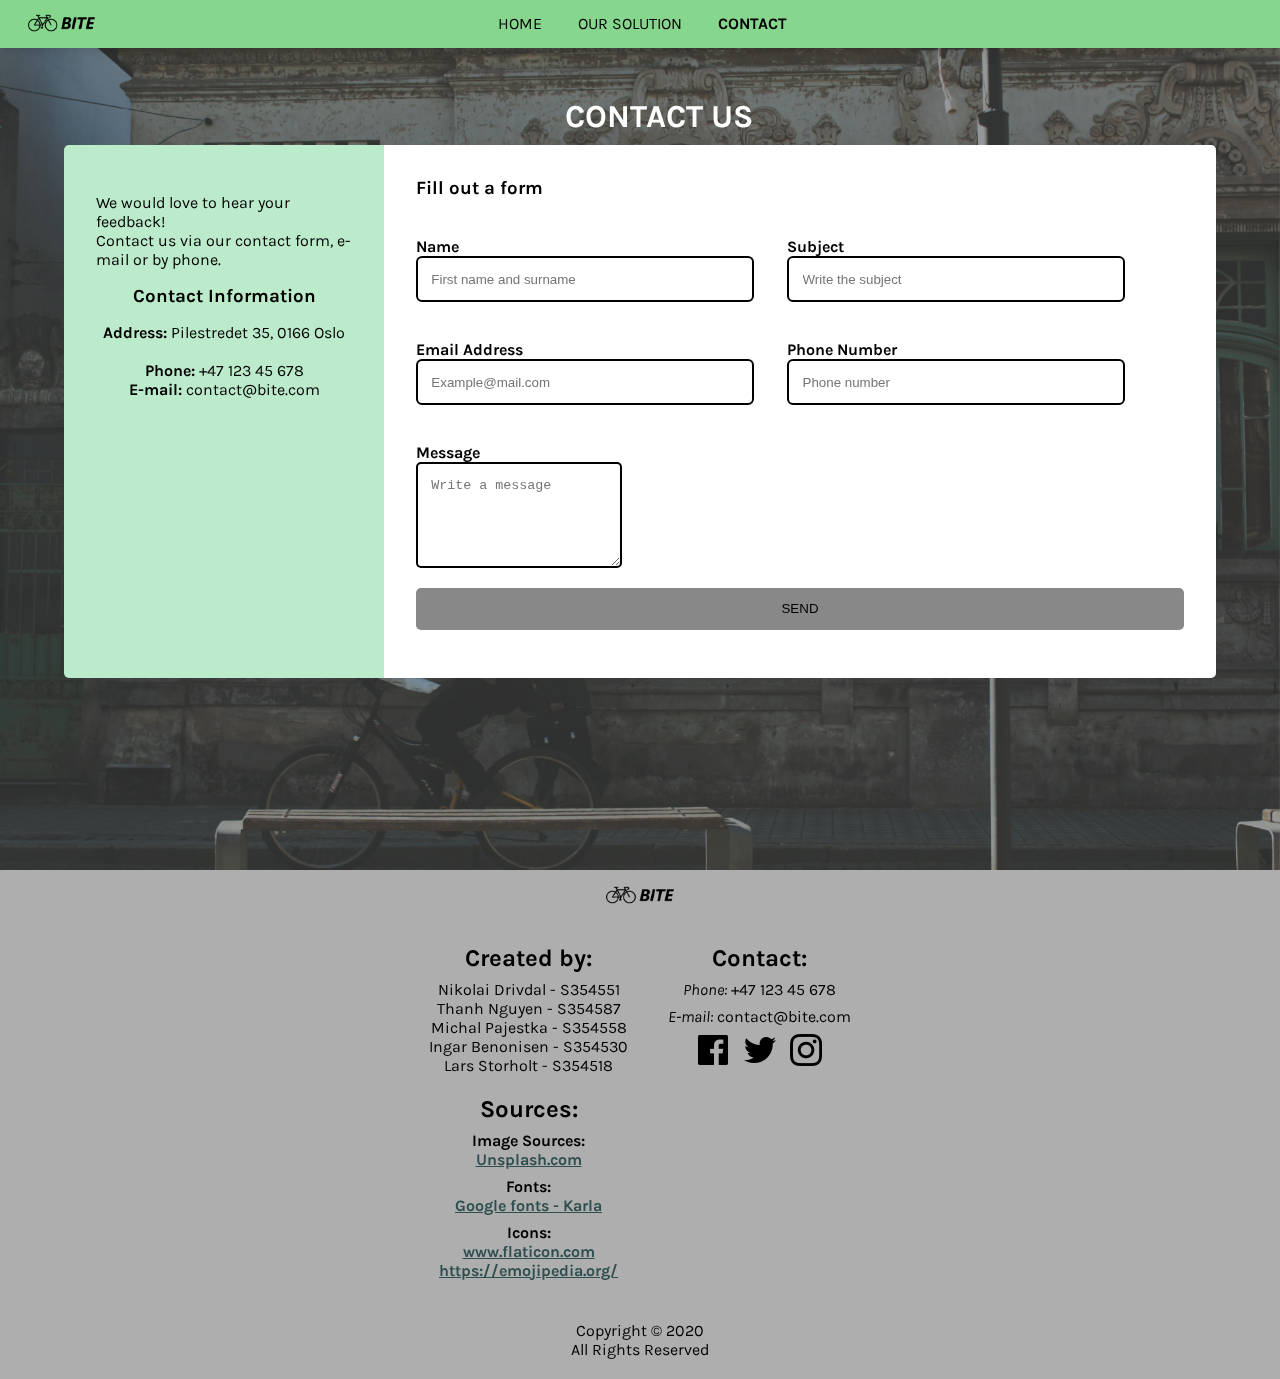
==== commit 6ba5989c: "contact" ====
--- a/contact/index.html
+++ b/contact/index.html
@@ -76,10 +76,11 @@
                         <label for="message">Message</label>
                         <textarea name="message" id="message" rows="5" placeholder="Write a message" required></textarea>
                     </p>
-                    <p class="full">
-                        <button  type="submit">Send</button>
-                    </p>
+                    
                 </form>
+                <p class="full">
+                    <button  type="submit">Send</button>
+                </p>
             </div>
     </div>
 </div>
--- a/css/contact.css
+++ b/css/contact.css
@@ -78,19 +78,20 @@
     width: 30vw;
 }
 
-.contact form div label{
+.contact form label{
     display: block;
 
 }
 
-.contact form div p{
+.contact form p{
     font-weight: 700;
     margin:0;
+    margin-right: 5vw;
     padding-top: 3vw;
-    width: 80%;
+    width: 40%;
 }
 
-.contact form button{
+.contact button{
     width:100%;
     padding:1em;
     border:1px solid #BCEBCB;
@@ -110,14 +111,14 @@
     border-radius: 5px;
 }
 
-.contact form button{
+.contact button{
     background:#888;
     border:0;
     text-transform: uppercase;
     border-radius: 5px;
 }
 
-.contact form button:hover,.contact form button:focus{
+.contact button:hover,.contact button:focus{
     background:#BCEBCB;
     color: black;
     outline:0;
@@ -179,8 +180,8 @@
         padding: 0.5em;
     }
 
-    .hverRubrikk{
-        width: 45vw;
+    .contact form p{
+        width: 90%;
     }
 
 
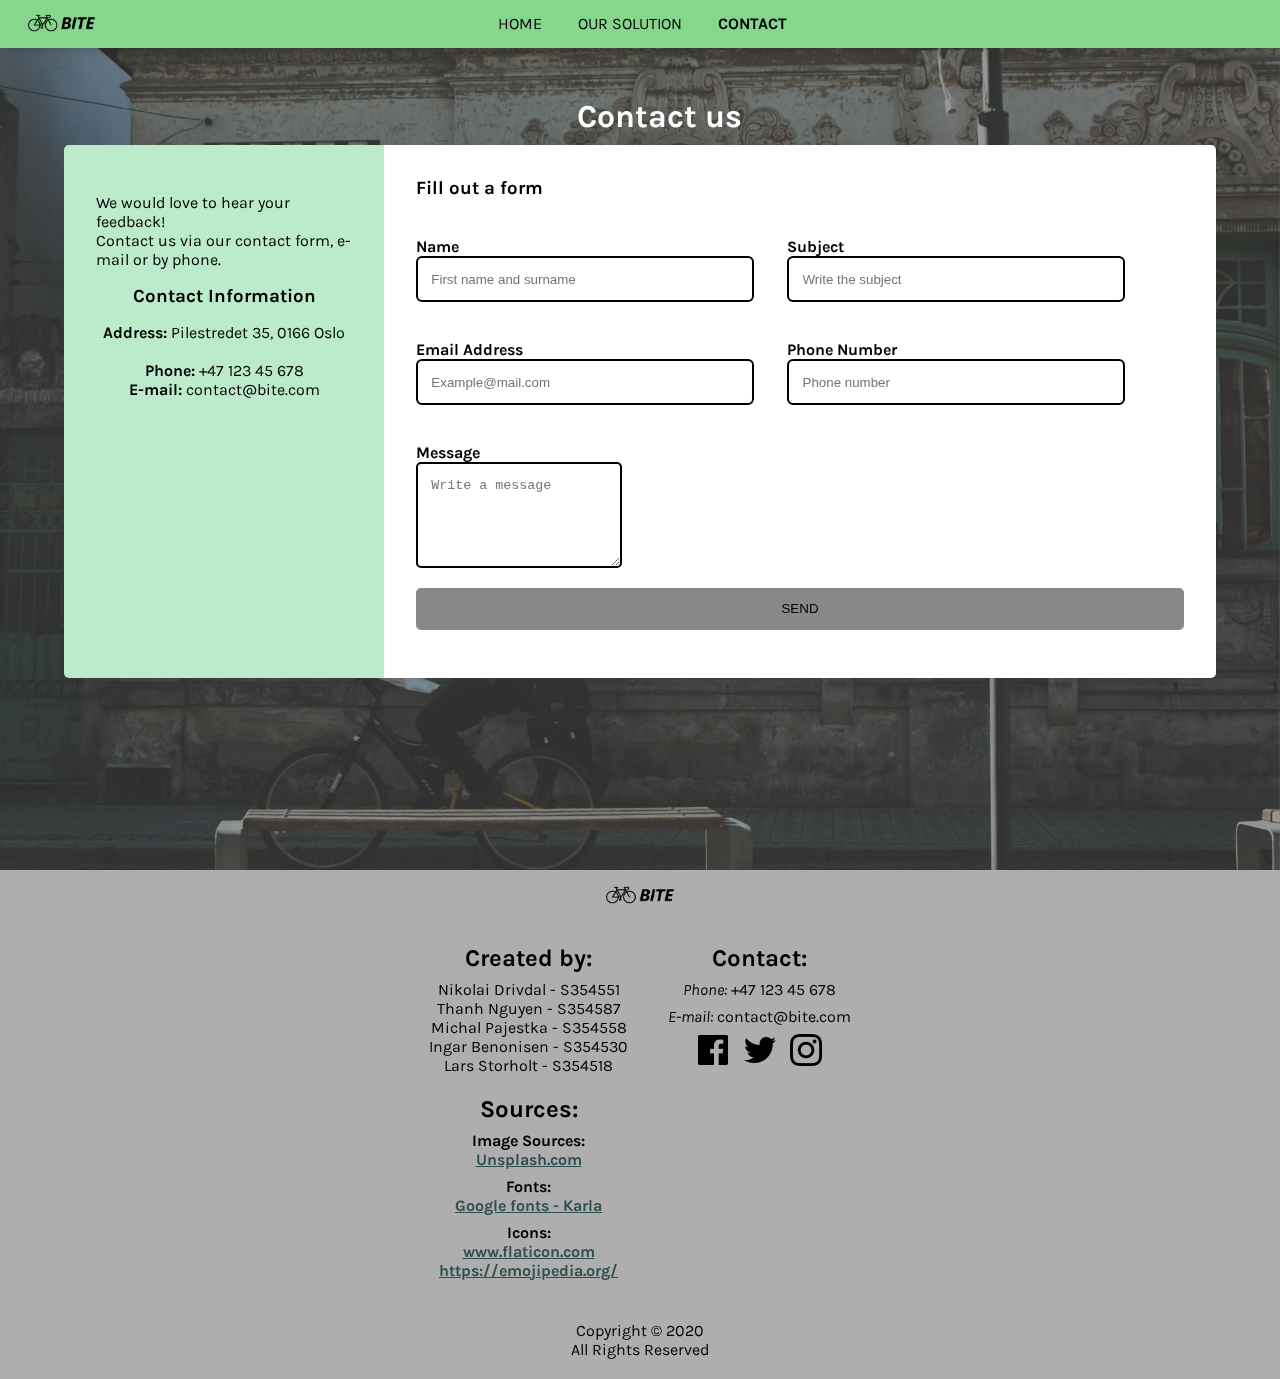
==== commit 47e75237: "Update index.html" ====
--- a/contact/index.html
+++ b/contact/index.html
@@ -35,7 +35,7 @@
 
 <div class="containerFullScreen">
     <div class="titleContact">
-        <h1>CONTACT US</h1>
+        <h1>Contact us</h1>
     </div>
     
     <div class="container">
